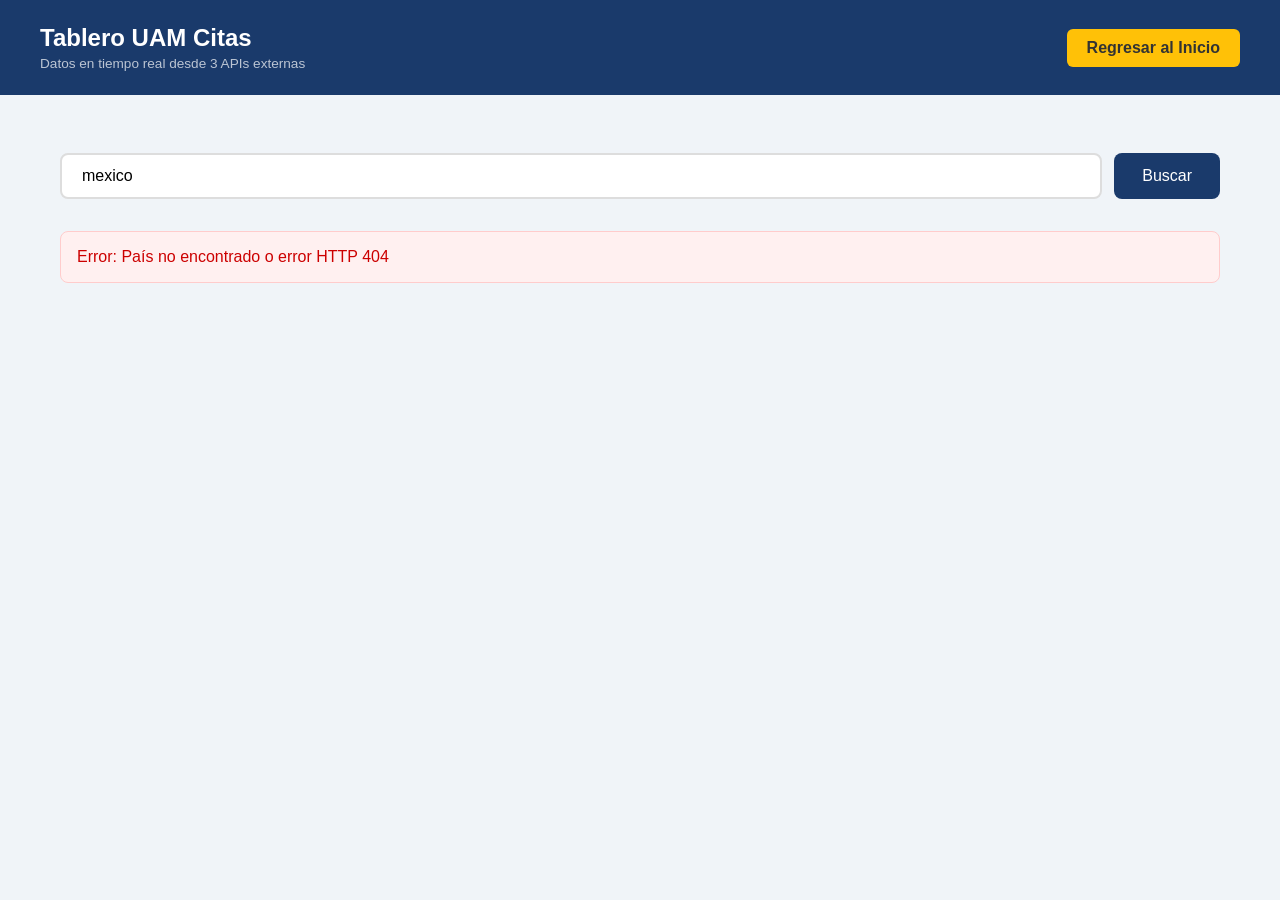
==== src/main/resources/static/tablero.html @ 5d85e1f6 "Hice la conexión a las tres APIS y agregué otra página de tablero para las APIS" ====
<!DOCTYPE html>
<html lang="es">
<head>
    <meta charset="UTF-8">
    <title>Tablero UAM Citas</title>
    <link rel="stylesheet" href="./css/tablero.css">
</head>
<body>

<header>
    <div class="header-content">
        <div>
            <h1>Tablero UAM Citas</h1>
            <p>Datos en tiempo real desde 3 APIs externas</p>
        </div>
        <!-- Botón para regresar al index -->
        <a href="index.html" class="btn-regresar">Regresar al Inicio</a>
    </div>
</header>

<div class="contenedor">
    <br>
    <div class="buscador">
        <input type="text" id="inputPais" placeholder="Busca un país (ej: japan, france, brazil...)" value="mexico">
        <button class="boton" onclick="cargarDatos()">Buscar</button>
    </div>
    <div id="resultado"></div>
</div>

<script>
    cargarDatos();

    document.getElementById('inputPais').addEventListener('keydown', e => {
        if (e.key === 'Enter') cargarDatos();
    });

    async function cargarDatos() {
        const pais = document.getElementById('inputPais').value.trim() || 'mexico';
        const contenedor = document.getElementById('resultado');
        contenedor.innerHTML = '<div class="cargando">Consultando APIs...</div>';

        try {
            const resp = await fetch(`/api/integracion/tablero?pais=${encodeURIComponent(pais)}`);
            if (!resp.ok) throw new Error('País no encontrado o error HTTP ' + resp.status);
            const datos = await resp.json();
            mostrarTablero(datos);
        } catch (error) {
            contenedor.innerHTML = `<div class="error">Error: ${error.message}</div>`;
        }
    }

    function mostrarTablero(datos) {
        const contenedor = document.getElementById('resultado');

        const diasHtml = datos.pronostico.map(d => `
            <div class="dia-card">
                <div class="dia-fecha">${formatearFecha(d.fecha)}</div>
                <div class="dia-temp">${d.temperatura}°C</div>
                <div class="dia-desc">${d.descripcion}</div>
                <div class="dia-humedad">💧 ${d.humedad}%</div>
            </div>
        `).join('');

        const peliculasHtml = datos.peliculas.map((p, i) => `
            <div class="pelicula-card">
                <img src="${p.urlCartel}" alt="${p.titulo}" onerror="this.src='https://via.placeholder.com/180x270?text=Sin+imagen'">
                <div class="pelicula-info">
                    <div class="pelicula-titulo">#${i+1} ${p.titulo}</div>
                    <div class="pelicula-detalle">Estreno: ${p.fechaEstreno}</div>
                    <div class="pelicula-detalle">⭐ ${p.popularidad.toFixed(1)}</div>
                    <span class="etiqueta">TheMovieDB</span>
                </div>
            </div>
        `).join('');

        contenedor.innerHTML = `
            <div class="seccion-titulo">País — RestCountries API</div>
            <div class="pais-card">
                <img src="${datos.pais.urlBandera}" alt="Bandera">
                <div>
                    <div class="pais-nombre">${datos.pais.nombre}</div>
                    <div class="pais-detalle">Capital: ${datos.pais.capital}</div>
                    <div class="pais-detalle">Región: ${datos.pais.region}</div>
                    <div class="pais-detalle">Área: ${datos.pais.area.toLocaleString()} km²</div>
                    <span class="etiqueta">RestCountries API</span>
                </div>
            </div>

            <div class="seccion-titulo">Pronóstico 7 días — Open-Meteo API</div>
            <div class="pronostico">${diasHtml}</div>

            <div class="seccion-titulo">10 Películas más populares — TheMovieDB API</div>
            <div class="peliculas-grid">${peliculasHtml}</div>
            <br>
        `;
    }

    function formatearFecha(fechaStr) {
        const [y, m, d] = fechaStr.split('-');
        const dias = ['Dom','Lun','Mar','Mié','Jue','Vie','Sáb'];
        const fecha = new Date(y, m-1, d);
        return `${dias[fecha.getDay()]} ${d}/${m}`;
    }
</script>
</body>
</html>
---- src/main/resources/static/css/tablero.css ----
* { box-sizing: border-box; margin: 0; padding: 0; }

body {
  font-family: 'Segoe UI', sans-serif;
  background: #f0f4f8;
  color: #333;
}

header {
  background: #1a3a6b;
  color: white;
  padding: 24px 40px;
}

.header-content {
  display: flex;
  justify-content: space-between;
  align-items: center;
}

header h1 { font-size: 1.5rem; }
header p { opacity: 0.7; font-size: 0.85rem; margin-top: 4px; }

.btn-regresar {
  background: #ffc107;
  color: #333;
  padding: 10px 20px;
  border-radius: 6px;
  text-decoration: none;
  font-weight: 600;
  transition: background 0.2s;
}
.btn-regresar:hover { background: #e0a800; }

.contenedor {
  max-width: 1200px;
  margin: 40px auto;
  padding: 0 20px;
}

.buscador {
  display: flex;
  gap: 12px;
  margin-bottom: 32px;
}

.buscador input {
  flex: 1;
  padding: 12px 20px;
  border-radius: 8px;
  border: 2px solid #ddd;
  font-size: 1rem;
}
.buscador input:focus { outline: none; border-color: #1a3a6b; }

.boton {
  background: #1a3a6b;
  color: white;
  border: none;
  padding: 12px 28px;
  border-radius: 8px;
  font-size: 1rem;
  cursor: pointer;
  transition: background 0.2s;
}
.boton:hover { background: #2a5298; }

.seccion-titulo {
  font-size: 1rem;
  font-weight: 700;
  color: #1a3a6b;
  margin: 32px 0 16px;
  text-transform: uppercase;
  letter-spacing: 1px;
  border-left: 4px solid #1a3a6b;
  padding-left: 12px;
}

.pais-card {
  background: white;
  border-radius: 12px;
  padding: 24px;
  box-shadow: 0 4px 16px rgba(0,0,0,0.08);
  display: flex;
  align-items: center;
  gap: 24px;
  border-top: 4px solid #1a3a6b;
}
.pais-card img { width: 100px; border-radius: 6px; }
.pais-nombre { font-size: 1.8rem; font-weight: 700; color: #1a3a6b; }
.pais-detalle { font-size: 0.9rem; color: #666; margin-top: 4px; }

.pronostico {
  display: grid;
  grid-template-columns: repeat(7, 1fr);
  gap: 10px;
}
.dia-card {
  background: white;
  border-radius: 10px;
  padding: 14px 8px;
  text-align: center;
  box-shadow: 0 2px 8px rgba(0,0,0,0.07);
  border-top: 3px solid #1a3a6b;
}
.dia-fecha { font-size: 0.75rem; color: #888; margin-bottom: 8px; }
.dia-temp { font-size: 1.4rem; font-weight: 700; color: #1a3a6b; }
.dia-desc { font-size: 0.7rem; color: #666; margin-top: 6px; }
.dia-humedad { font-size: 0.72rem; color: #3a7bd5; margin-top: 4px; }

.peliculas-grid {
  display: grid;
  grid-template-columns: repeat(auto-fill, minmax(180px, 1fr));
  gap: 16px;
}
.pelicula-card {
  background: white;
  border-radius: 10px;
  overflow: hidden;
  box-shadow: 0 2px 10px rgba(0,0,0,0.08);
  transition: transform 0.2s;
}
.pelicula-card:hover { transform: translateY(-4px); }
.pelicula-card img {
  width: 100%;
  height: 270px;
  object-fit: cover;
  display: block;
}

.pelicula-info { padding: 12px; }
.pelicula-titulo { font-size: 0.88rem; font-weight: 700; color: #1a3a6b; }
.pelicula-detalle { font-size: 0.75rem; color: #888; margin-top: 4px; }
.etiqueta {
  display: inline-block;
  background: #e8f0fe;
  color: #1a3a6b;
  padding: 3px 10px;
  border-radius: 20px;
  font-size: 0.72rem;
  margin-top: 8px;
}

.cargando {
  text-align: center;
  color: #666;
  padding: 60px;
  font-size: 1.1rem;
}
.error {
  background: #fff0f0;
  border: 1px solid #ffcccc;
  padding: 16px;
  border-radius: 8px;
  color: #cc0000;
}
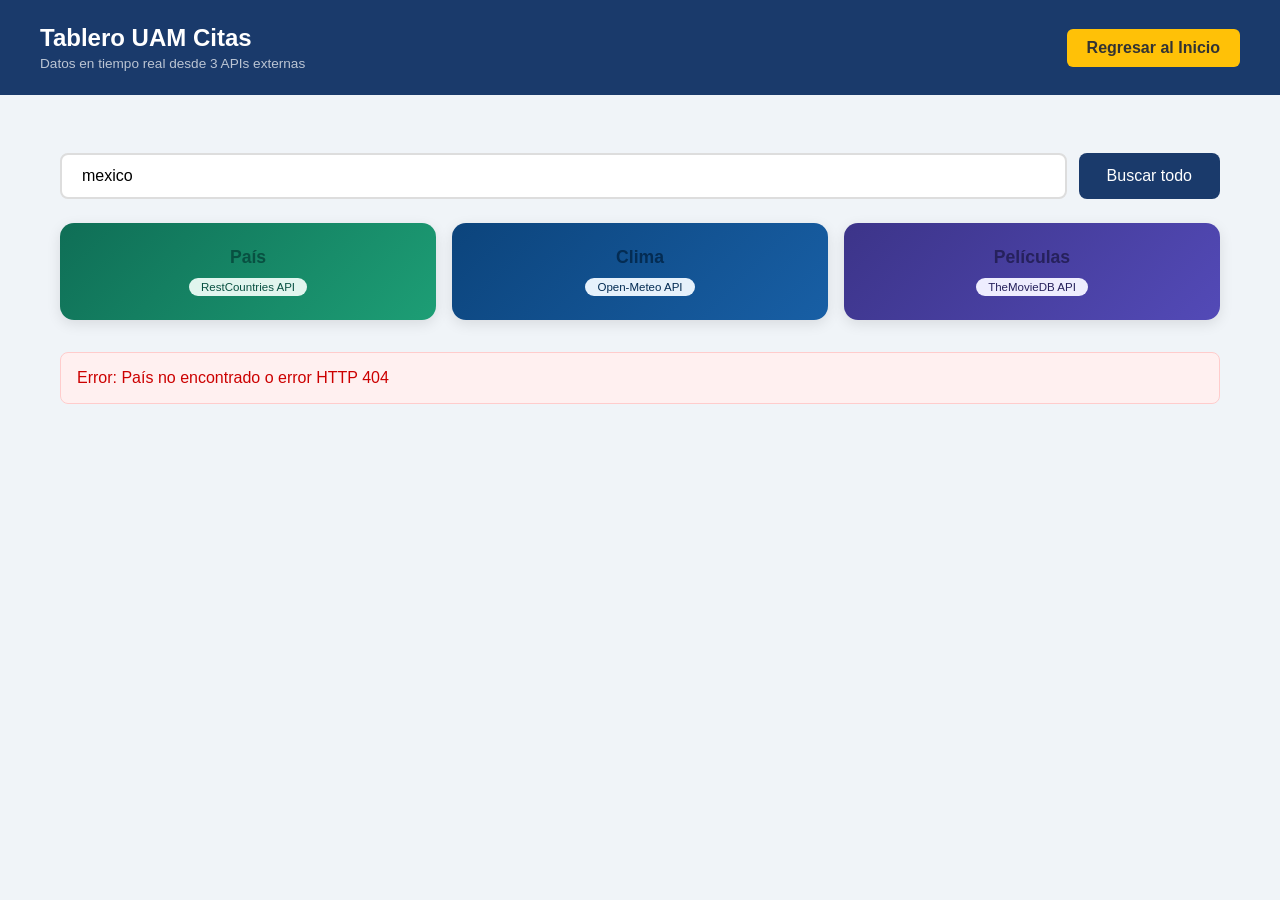
==== commit 172a62af: "Separe por botones las 3 diferentes APIS" ====
--- a/src/main/resources/static/tablero.html
+++ b/src/main/resources/static/tablero.html
@@ -13,7 +13,6 @@
             <h1>Tablero UAM Citas</h1>
             <p>Datos en tiempo real desde 3 APIs externas</p>
         </div>
-        <!-- Botón para regresar al index -->
         <a href="index.html" class="btn-regresar">Regresar al Inicio</a>
     </div>
 </header>
@@ -22,77 +21,129 @@
     <br>
     <div class="buscador">
         <input type="text" id="inputPais" placeholder="Busca un país (ej: japan, france, brazil...)" value="mexico">
-        <button class="boton" onclick="cargarDatos()">Buscar</button>
+        <button class="boton" onclick="buscarTodo()">Buscar todo</button>
     </div>
+
+    <!-- Botones por API -->
+    <div class="api-botones">
+        <button class="boton-api boton-pais"     onclick="mostrarSeccion('pais')">
+
+            <span class="api-nombre">País</span>
+            <span class="api-fuente">RestCountries API</span>
+        </button>
+        <button class="boton-api boton-clima"    onclick="mostrarSeccion('clima')">
+
+            <span class="api-nombre">Clima</span>
+            <span class="api-fuente">Open-Meteo API</span>
+        </button>
+        <button class="boton-api boton-peliculas" onclick="mostrarSeccion('peliculas')">
+
+            <span class="api-nombre">Películas</span>
+            <span class="api-fuente">TheMovieDB API</span>
+        </button>
+    </div>
+
     <div id="resultado"></div>
 </div>
 
 <script>
-    cargarDatos();
+    let datosCargados = null;
+    let seccionActiva = null;
+
+    // Carga automática al entrar
+    buscarTodo();
 
     document.getElementById('inputPais').addEventListener('keydown', e => {
-        if (e.key === 'Enter') cargarDatos();
+        if (e.key === 'Enter') buscarTodo();
     });
 
-    async function cargarDatos() {
+    async function buscarTodo() {
         const pais = document.getElementById('inputPais').value.trim() || 'mexico';
         const contenedor = document.getElementById('resultado');
         contenedor.innerHTML = '<div class="cargando">Consultando APIs...</div>';
+        datosCargados = null;
+        seccionActiva = null;
+        quitarActivo();
 
         try {
             const resp = await fetch(`/api/integracion/tablero?pais=${encodeURIComponent(pais)}`);
             if (!resp.ok) throw new Error('País no encontrado o error HTTP ' + resp.status);
-            const datos = await resp.json();
-            mostrarTablero(datos);
+            datosCargados = await resp.json();
+            contenedor.innerHTML = `
+                <div class="mensaje-seleccion">
+                    ✅ Datos cargados para <strong>${datosCargados.pais.nombre}</strong>.
+                    Selecciona una API para ver su información.
+                </div>`;
         } catch (error) {
             contenedor.innerHTML = `<div class="error">Error: ${error.message}</div>`;
         }
     }
 
-    function mostrarTablero(datos) {
+    function mostrarSeccion(seccion) {
+        if (!datosCargados) {
+            document.getElementById('resultado').innerHTML =
+                '<div class="error">Primero busca un país.</div>';
+            return;
+        }
+
+        seccionActiva = seccion;
+        marcarActivo(seccion);
+
         const contenedor = document.getElementById('resultado');
 
-        const diasHtml = datos.pronostico.map(d => `
-            <div class="dia-card">
-                <div class="dia-fecha">${formatearFecha(d.fecha)}</div>
-                <div class="dia-temp">${d.temperatura}°C</div>
-                <div class="dia-desc">${d.descripcion}</div>
-                <div class="dia-humedad">💧 ${d.humedad}%</div>
-            </div>
-        `).join('');
+        if (seccion === 'pais') {
+            const p = datosCargados.pais;
+            contenedor.innerHTML = `
+                <div class="seccion-titulo">País — RestCountries API</div>
+                <div class="pais-card">
+                    <img src="${p.urlBandera}" alt="Bandera de ${p.nombre}">
+                    <div>
+                        <div class="pais-nombre">${p.nombre}</div>
+                        <div class="pais-detalle">Capital: ${p.capital}</div>
+                        <div class="pais-detalle">Región: ${p.region}</div>
+                        <div class="pais-detalle">Área: ${p.area.toLocaleString()} km²</div>
+                        <span class="etiqueta">RestCountries API</span>
+                    </div>
+                </div>`;
 
-        const peliculasHtml = datos.peliculas.map((p, i) => `
-            <div class="pelicula-card">
-                <img src="${p.urlCartel}" alt="${p.titulo}" onerror="this.src='https://via.placeholder.com/180x270?text=Sin+imagen'">
-                <div class="pelicula-info">
-                    <div class="pelicula-titulo">#${i+1} ${p.titulo}</div>
-                    <div class="pelicula-detalle">Estreno: ${p.fechaEstreno}</div>
-                    <div class="pelicula-detalle">⭐ ${p.popularidad.toFixed(1)}</div>
-                    <span class="etiqueta">TheMovieDB</span>
-                </div>
-            </div>
-        `).join('');
+        } else if (seccion === 'clima') {
+            const diasHtml = datosCargados.pronostico.map(d => `
+                <div class="dia-card">
+                    <div class="dia-fecha">${formatearFecha(d.fecha)}</div>
+                    <div class="dia-temp">${d.temperatura}°C</div>
+                    <div class="dia-desc">${d.descripcion}</div>
+                    <div class="dia-humedad">💧 ${d.humedad}%</div>
+                </div>`).join('');
+            contenedor.innerHTML = `
+                <div class="seccion-titulo">Pronóstico 7 días — Open-Meteo API</div>
+                <div class="pronostico">${diasHtml}</div>`;
 
-        contenedor.innerHTML = `
-            <div class="seccion-titulo">País — RestCountries API</div>
-            <div class="pais-card">
-                <img src="${datos.pais.urlBandera}" alt="Bandera">
-                <div>
-                    <div class="pais-nombre">${datos.pais.nombre}</div>
-                    <div class="pais-detalle">Capital: ${datos.pais.capital}</div>
-                    <div class="pais-detalle">Región: ${datos.pais.region}</div>
-                    <div class="pais-detalle">Área: ${datos.pais.area.toLocaleString()} km²</div>
-                    <span class="etiqueta">RestCountries API</span>
-                </div>
-            </div>
+        } else if (seccion === 'peliculas') {
+            const peliculasHtml = datosCargados.peliculas.map((p, i) => `
+                <div class="pelicula-card">
+                    <img src="${p.urlCartel}" alt="${p.titulo}"
+                         onerror="this.src='https://via.placeholder.com/180x270?text=Sin+imagen'">
+                    <div class="pelicula-info">
+                        <div class="pelicula-titulo">#${i+1} ${p.titulo}</div>
+                        <div class="pelicula-detalle">Estreno: ${p.fechaEstreno}</div>
+                        <div class="pelicula-detalle">⭐ ${p.popularidad.toFixed(1)}</div>
+                        <span class="etiqueta">TheMovieDB</span>
+                    </div>
+                </div>`).join('');
+            contenedor.innerHTML = `
+                <div class="seccion-titulo">10 Películas más populares — TheMovieDB API</div>
+                <div class="peliculas-grid">${peliculasHtml}</div><br>`;
+        }
+    }
 
-            <div class="seccion-titulo">Pronóstico 7 días — Open-Meteo API</div>
-            <div class="pronostico">${diasHtml}</div>
+    function marcarActivo(seccion) {
+        quitarActivo();
+        const mapa = { pais: 'boton-pais', clima: 'boton-clima', peliculas: 'boton-peliculas' };
+        document.querySelector(`.${mapa[seccion]}`)?.classList.add('activo');
+    }
 
-            <div class="seccion-titulo">10 Películas más populares — TheMovieDB API</div>
-            <div class="peliculas-grid">${peliculasHtml}</div>
-            <br>
-        `;
+    function quitarActivo() {
+        document.querySelectorAll('.boton-api').forEach(b => b.classList.remove('activo'));
     }
 
     function formatearFecha(fechaStr) {
@@ -103,4 +154,4 @@
     }
 </script>
 </body>
-</html>
+</html>
--- a/src/main/resources/static/css/tablero.css
+++ b/src/main/resources/static/css/tablero.css
@@ -41,7 +41,7 @@
 .buscador {
   display: flex;
   gap: 12px;
-  margin-bottom: 32px;
+  margin-bottom: 24px;
 }
 
 .buscador input {
@@ -65,11 +65,92 @@
 }
 .boton:hover { background: #2a5298; }
 
+/* ── Botones por API ── */
+/* ── Botones por API ── */
+.api-botones {
+  display: grid;
+  grid-template-columns: repeat(3, 1fr);
+  gap: 16px;
+  margin-bottom: 32px;
+}
+
+.boton-api {
+  display: flex;
+  flex-direction: column;
+  align-items: center;
+  gap: 8px;
+  padding: 24px 16px;
+  border: none;
+  border-radius: 14px;
+  cursor: pointer;
+  transition: all 0.25s;
+  box-shadow: 0 4px 14px rgba(0,0,0,0.10);
+  position: relative;
+  overflow: hidden;
+}
+.boton-api:hover { transform: translateY(-4px); box-shadow: 0 8px 24px rgba(0,0,0,0.15); }
+.boton-api.activo { transform: translateY(-4px); box-shadow: 0 8px 24px rgba(0,0,0,0.18); }
+
+.api-icono { font-size: 2.4rem; }
+.api-nombre { font-size: 1.1rem; font-weight: 700; color: white; }
+.api-fuente {
+  font-size: 0.72rem;
+  background: rgba(255,255,255,0.25);
+  color: white;
+  border-radius: 20px;
+  padding: 3px 12px;
+  margin-top: 2px;
+}
+
+.boton-pais     { background: linear-gradient(135deg, #0F6E56, #1D9E75); }
+.boton-clima    { background: linear-gradient(135deg, #0c447c, #185FA5); }
+.boton-peliculas { background: linear-gradient(135deg, #3C3489, #534AB7); }
+
+.boton-pais.activo::after,
+.boton-clima.activo::after,
+.boton-peliculas.activo::after {
+  content: '▼';
+  position: absolute;
+  bottom: 6px;
+  right: 12px;
+  font-size: 0.7rem;
+  color: rgba(255,255,255,0.7);
+}
+
+/* Colores por API */
+.boton-pais     { border-color: #1D9E75; }
+.boton-pais     .api-nombre { color: #085041; }
+.boton-pais     .api-fuente { background: #E1F5EE; color: #085041; }
+.boton-pais.activo { background: #E1F5EE; }
+
+.boton-clima    { border-color: #185FA5; }
+.boton-clima    .api-nombre { color: #042C53; }
+.boton-clima    .api-fuente { background: #E6F1FB; color: #042C53; }
+.boton-clima.activo { background: #E6F1FB; }
+
+.boton-peliculas { border-color: #534AB7; }
+.boton-peliculas .api-nombre { color: #26215C; }
+.boton-peliculas .api-fuente { background: #EEEDFE; color: #26215C; }
+.boton-peliculas.activo { background: #EEEDFE; }
+
+/* ── Mensaje de selección ── */
+.mensaje-seleccion {
+  text-align: center;
+  padding: 40px;
+  color: #555;
+  font-size: 1rem;
+  background: white;
+  border-radius: 12px;
+  box-shadow: 0 2px 8px rgba(0,0,0,0.06);
+}
+.mensaje-seleccion strong { color: #1a3a6b; }
+
+/* ── Secciones de contenido ── */
 .seccion-titulo {
   font-size: 1rem;
   font-weight: 700;
   color: #1a3a6b;
-  margin: 32px 0 16px;
+  margin: 0 0 16px;
   text-transform: uppercase;
   letter-spacing: 1px;
   border-left: 4px solid #1a3a6b;
@@ -84,7 +165,7 @@
   display: flex;
   align-items: center;
   gap: 24px;
-  border-top: 4px solid #1a3a6b;
+  border-top: 4px solid #1D9E75;
 }
 .pais-card img { width: 100px; border-radius: 6px; }
 .pais-nombre { font-size: 1.8rem; font-weight: 700; color: #1a3a6b; }
@@ -101,7 +182,7 @@
   padding: 14px 8px;
   text-align: center;
   box-shadow: 0 2px 8px rgba(0,0,0,0.07);
-  border-top: 3px solid #1a3a6b;
+  border-top: 3px solid #185FA5;
 }
 .dia-fecha { font-size: 0.75rem; color: #888; margin-bottom: 8px; }
 .dia-temp { font-size: 1.4rem; font-weight: 700; color: #1a3a6b; }
@@ -127,10 +208,10 @@
   object-fit: cover;
   display: block;
 }
-
 .pelicula-info { padding: 12px; }
 .pelicula-titulo { font-size: 0.88rem; font-weight: 700; color: #1a3a6b; }
 .pelicula-detalle { font-size: 0.75rem; color: #888; margin-top: 4px; }
+
 .etiqueta {
   display: inline-block;
   background: #e8f0fe;
@@ -153,4 +234,4 @@
   padding: 16px;
   border-radius: 8px;
   color: #cc0000;
-}
+}
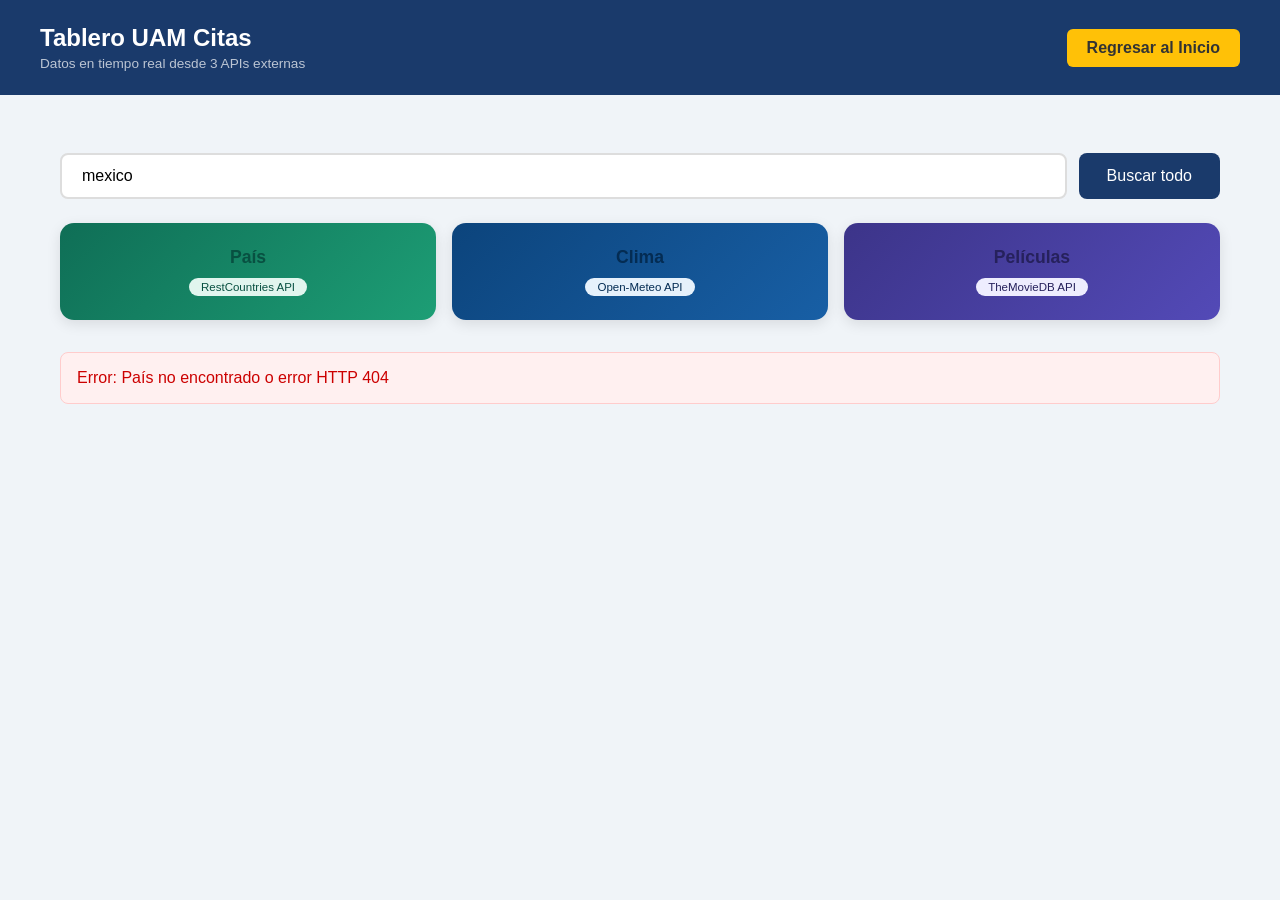
==== commit cddd25c6: "corregi el tabero" ====
--- a/src/main/resources/static/tablero.html
+++ b/src/main/resources/static/tablero.html
@@ -71,7 +71,7 @@
             datosCargados = await resp.json();
             contenedor.innerHTML = `
                 <div class="mensaje-seleccion">
-                    ✅ Datos cargados para <strong>${datosCargados.pais.nombre}</strong>.
+                    Datos cargados para <strong>${datosCargados.pais.nombre}</strong>.
                     Selecciona una API para ver su información.
                 </div>`;
         } catch (error) {
